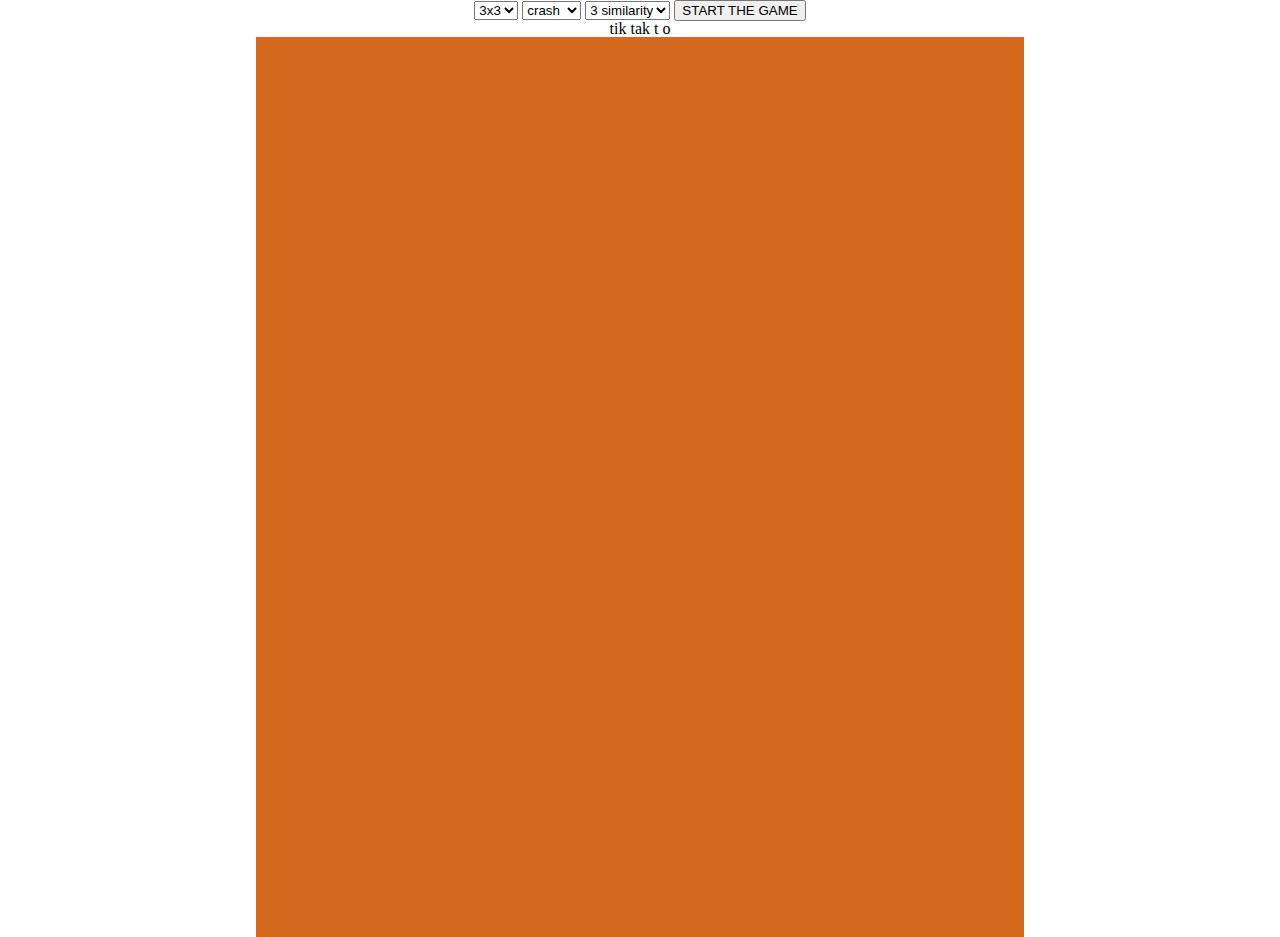
==== index.html @ c8f139ef "remove the slashes3" ====
<!Doctype html>
<html>
    <head>
        <meta name="viewport" content="width=device-width, initial-scale=1.0">
        <meta charset="UTF-8">
        <link rel="stylesheet" type="text/css" href="stylesheets/reset.css">
        <link rel="stylesheet" href="https://cdnjs.cloudflare.com/ajax/libs/font-awesome/4.7.0/css/font-awesome.min.css">
        <link href="https://fonts.googleapis.com/icon?family=Material+Icons" rel="stylesheet">
        <link rel="stylesheet" type="text/css" href="stylesheets/XO.css">
    </head>

    <body>
        <audio id="banana">
            <source src="audio/banana.mp3" type="audio/mpeg">
                
          </audio>
          <audio id="aka">
                <source src="audio/aka.mp3" type="audio/mpeg">
          </audio>
          <div class='menue'>
            <select id='num'name="type">
              <option value="3">3x3</option>
              <option value="4">4x4</option>
              <option value="5">5x5</option>
              <option value="6">6x6</option>
            </select>
            <select id ='char'name="charecter" >
                <option value="crash">crash</option>
                <option value="mnion">mnion</option>
              </select>
              <select id='similar'name="number_of_similarity">
                <option value="3">3 similarity</option>
                <option value="4">4 similarity</option>
                <option value="5">5 similarity</option>
                <option value="0">all</option>
              </select>
              <input id ='start' type="button" value="START THE GAME" >
          </div>
          <div class ='thGame'>
              <h1><span class='tik'>t</span><span class='i'>i</span><span class='tik'>k</span> <span class='tak'>t</span><span class='i'>a</span><span class='tak'>k</span> <span class='tak'> t</span>
                <span class='i'>o</span>
            </h1>
            </div>
          <div class ='game'>
          </div>
          
          <script
  src="https://code.jquery.com/jquery-3.4.1.min.js"
  integrity="sha256-CSXorXvZcTkaix6Yvo6HppcZGetbYMGWSFlBw8HfCJo="
  crossorigin="anonymous"></script>
  <script src="javascript/XO.js" ></script>
    </body>
</html>
---- stylesheets/XO.css ----
body{
    margin:0 auto;
    text-align: center;
    width:100%;
    align-items: stretch;
    align-content: center;
    justify-content: stretch;
}


.cel{
    display: flex;
    width: 32.6%;
    height: 32.5%;
    border:solid black;
    text-align: center;
    justify-content: center;
    background:white;
  }
  
.game{
    width: 60%;
    height: 100vh;
    display: flex;
    flex-wrap: wrap;
    margin:0 auto;
    align-items: stretch;
    align-content: flex-start;
    
    background: chocolate;
    

}



  
@media only screen and (max-width: 600px) {
    
    .game{
   
        width:100%;
        height:60vh
    }
    .cel{
        width:31.9%;
        
    }



  }

  @media only screen and (max-width: 320px) {
    
    .game{
   
        width:100%;
        height:60vh
    }
    .cel{
        width: 31.8%;
        
    }



  }


  @media only screen and (max-width: 800px) {
    
    .game{
   
        width:100%;
        height:60vh
    }
    .cel{
        width: 32.64%;
        
    }



  }
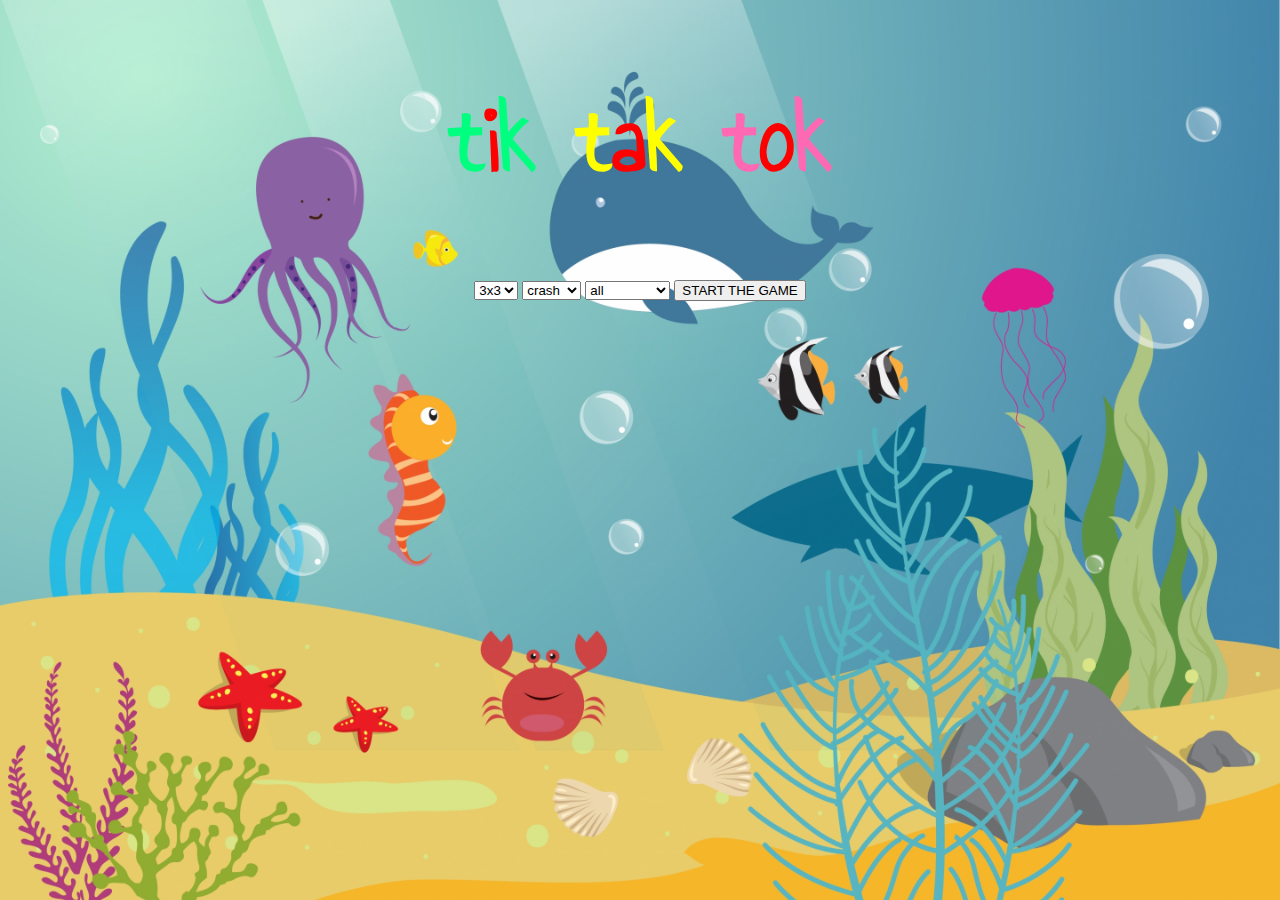
==== commit 0145eada: "last version" ====
--- a/index.html
+++ b/index.html
@@ -4,6 +4,7 @@
         <meta name="viewport" content="width=device-width, initial-scale=1.0">
         <meta charset="UTF-8">
         <link rel="stylesheet" type="text/css" href="stylesheets/reset.css">
+        <link href='https://fonts.googleapis.com/css?family=Annie Use Your Telescope' rel='stylesheet'>
         <link rel="stylesheet" href="https://cdnjs.cloudflare.com/ajax/libs/font-awesome/4.7.0/css/font-awesome.min.css">
         <link href="https://fonts.googleapis.com/icon?family=Material+Icons" rel="stylesheet">
         <link rel="stylesheet" type="text/css" href="stylesheets/XO.css">
@@ -14,9 +15,21 @@
             <source src="audio/banana.mp3" type="audio/mpeg">
                 
           </audio>
+          <audio id="crash1">
+            <source src="audio/crash.mp3" type="audio/mpeg">
+                
+          </audio>
+          <audio id="bababa">
+            <source src="audio/bababa.mp3" type="audio/mpeg">
+                
+          </audio>
           <audio id="aka">
                 <source src="audio/aka.mp3" type="audio/mpeg">
           </audio>
+          <div class ='thGame'>
+            <h1><span class='tik'>t</span><span class='i'>i</span><span class='tik'>k</span> <span class='tak'>t</span><span class='i'>a</span><span class='tak'>k</span> <span class='tok'> t</span><span class='i'>o</span><span class='tok'>k</span>
+          </h1>
+          </div>
           <div class='menue'>
             <select id='num'name="type">
               <option value="3">3x3</option>
@@ -29,21 +42,21 @@
                 <option value="mnion">mnion</option>
               </select>
               <select id='similar'name="number_of_similarity">
+                  <option value="0">all</option>
                 <option value="3">3 similarity</option>
                 <option value="4">4 similarity</option>
                 <option value="5">5 similarity</option>
-                <option value="0">all</option>
+                
               </select>
               <input id ='start' type="button" value="START THE GAME" >
           </div>
-          <div class ='thGame'>
-              <h1><span class='tik'>t</span><span class='i'>i</span><span class='tik'>k</span> <span class='tak'>t</span><span class='i'>a</span><span class='tak'>k</span> <span class='tak'> t</span>
-                <span class='i'>o</span>
-            </h1>
-            </div>
+         
           <div class ='game'>
           </div>
-          
+          <!--<div class ='tieBox'>
+            <p>sorry...But tie is comming !!!</p>
+            <img src='images/snow.png' alt="snow">
+          </div>-->
           <script
   src="https://code.jquery.com/jquery-3.4.1.min.js"
   integrity="sha256-CSXorXvZcTkaix6Yvo6HppcZGetbYMGWSFlBw8HfCJo="
--- a/stylesheets/XO.css
+++ b/stylesheets/XO.css
@@ -3,54 +3,75 @@
     margin:0 auto;
     text-align: center;
     width:100%;
-    align-items: stretch;
-    align-content: center;
+    display: flex;
+    flex-direction: column;
+
     justify-content: stretch;
+    background-image: url(../images/Ocean.jpg);
+    background-size: cover;
+    background-repeat: no-repeat;
+
+}
+.tieBox{
+    visibility: hidden;
+    position: absolute;
+    z-index: 100;
+    top:50%;
+    left: 50%;
+    
+    transform: translate(-50%, -50%)
 }
 
 
+
+.Game_panel{
+    display: flex;
+    flex-wrap: nowrap;
+    align-items: center;
+
+}
+
 .cel{
     display: flex;
-    width: 32.6%;
-    height: 32.5%;
+    width: 32%;
+    height: 32%;
     border:solid black;
     text-align: center;
     justify-content: center;
-    background:white;
+    background:rgba(255, 255, 255, 0.4);;
   }
-  
+
 .game{
-    width: 60%;
-    height: 100vh;
+    width: 24%;
+    height: 24vw;
     display: flex;
     flex-wrap: wrap;
     margin:0 auto;
     align-items: stretch;
     align-content: flex-start;
-    
-    background: chocolate;
-    
-
 }
 
-
-
+.thGame{
+    padding-top :10vh;
+    padding-bottom: 10vh;
+    font-family: 'Annie Use Your Telescope';
+    font-size: 40px;
+    font-weight: 900;
+                                                                                                
+    font-size: 100px;
+    color:yellow
+}
+.i {
+    color : red;
+}
+.tak{
+   color:yellow
+}
+.tok{
+    color: hotpink;
+}
+.tik{color: springgreen;}
   
-@media only screen and (max-width: 600px) {
-    
-    .game{
-   
-        width:100%;
-        height:60vh
-    }
-    .cel{
-        width:31.9%;
-        
-    }
-
-
-
-  }
 
   @media only screen and (max-width: 320px) {
     
@@ -64,12 +85,42 @@
         
     }
 
+    body{
+        background-image:url(../images/58867-O9EBKW-599.jpg);
+        background-size: 100vw 100vh;;
+    }
+    .thGame{
+        font-size:60px;
+        padding-top :0vh;
+    }
 
 
   }
 
 
-  @media only screen and (max-width: 800px) {
+  
+
+  @media only screen and (max-width: 600px) and(min-width :400px) {
+    .game{
+   
+        width:100%;
+        height:60vh
+    }
+    .cel{
+        width:31.9%;    
+    }
+    body{
+        background-image:url(../images/58867-O9EBKW-599.jpg);
+        background-size: 100vw 100vh;;
+    }
+    .thGame{
+        font-size:60px;
+        padding-top :0vh;
+    }
+  }
+
+
+  @media only screen and (max-width: 800px)and (min-width :600px) {
     
     .game{
    
@@ -80,7 +131,15 @@
         width: 32.64%;
         
     }
+    body{
+        background-image:url(../images/58867-O9EBKW-599.jpg);
+        background-size: 100vw 100vh;;
+    }
+    .thGame{
+        font-size:100px;
+        padding-top :0vh;
+    }
+
+  }
 
 
-
-  }
